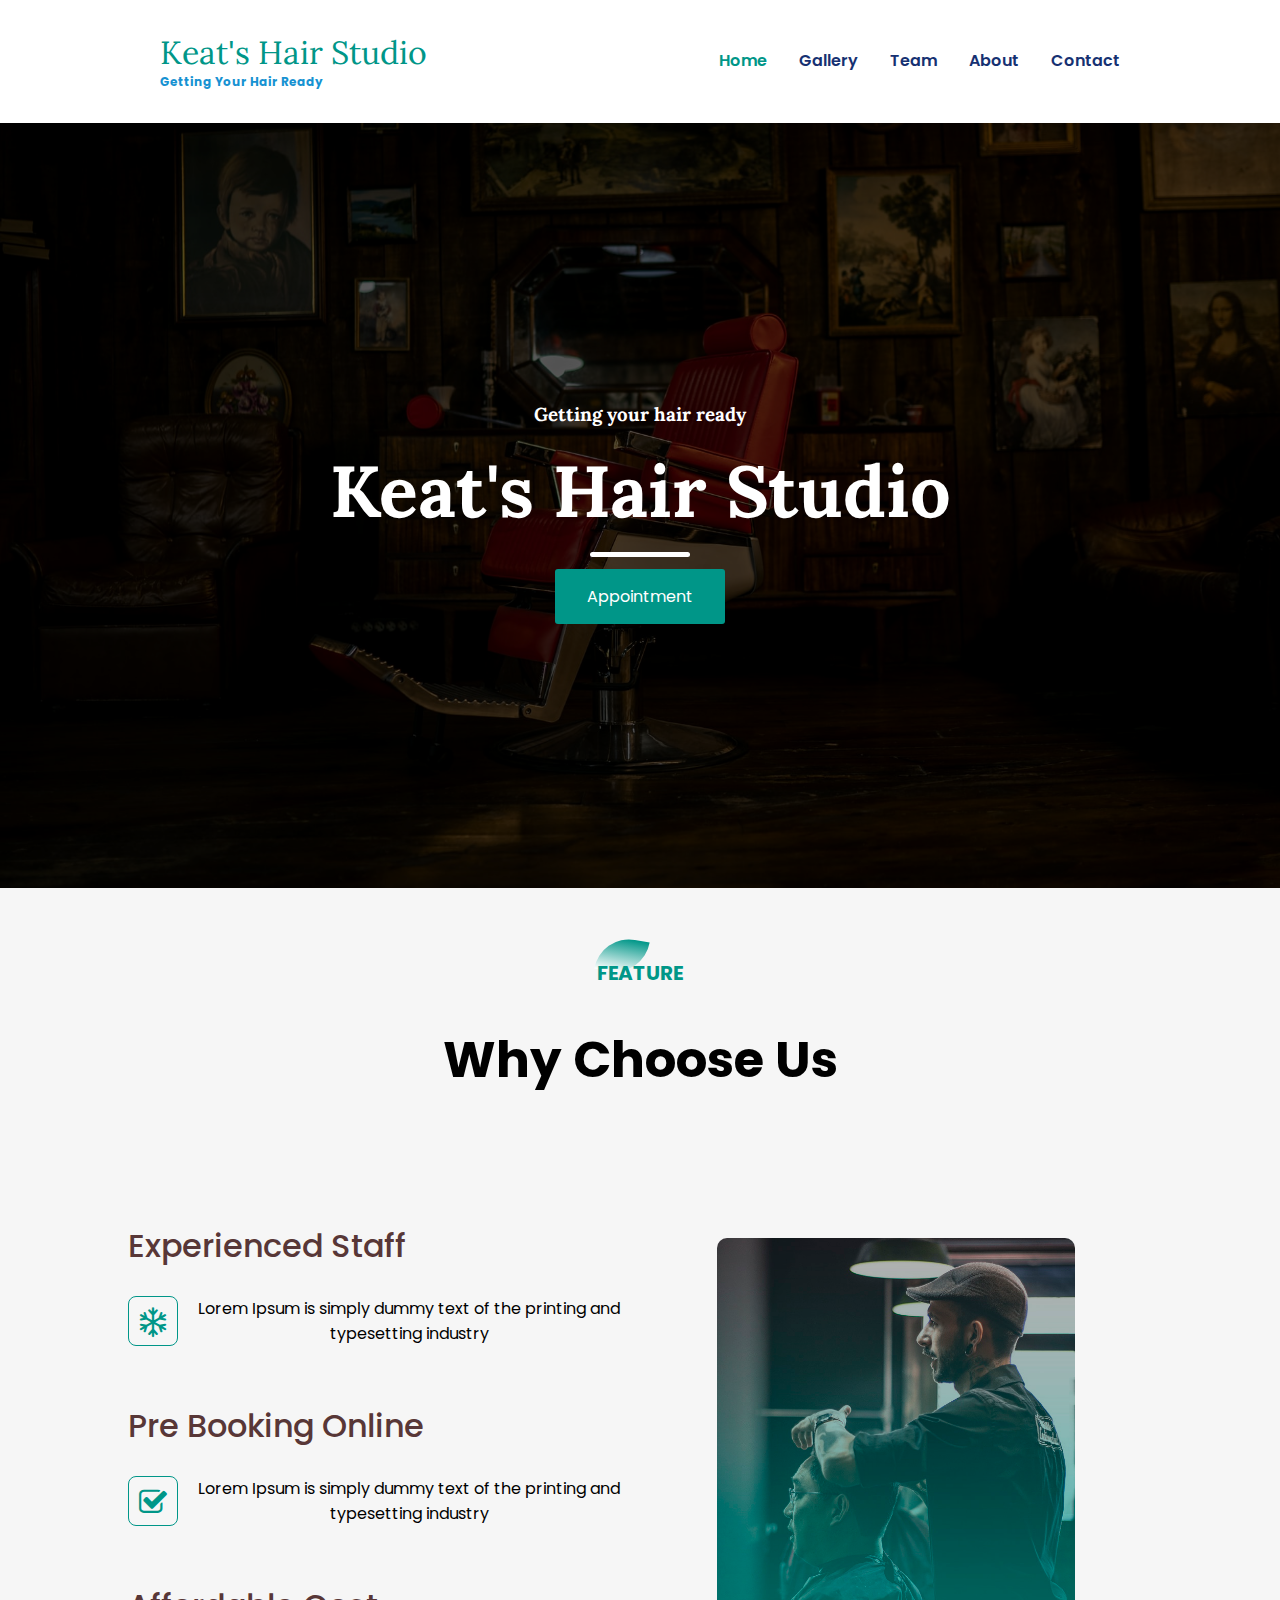
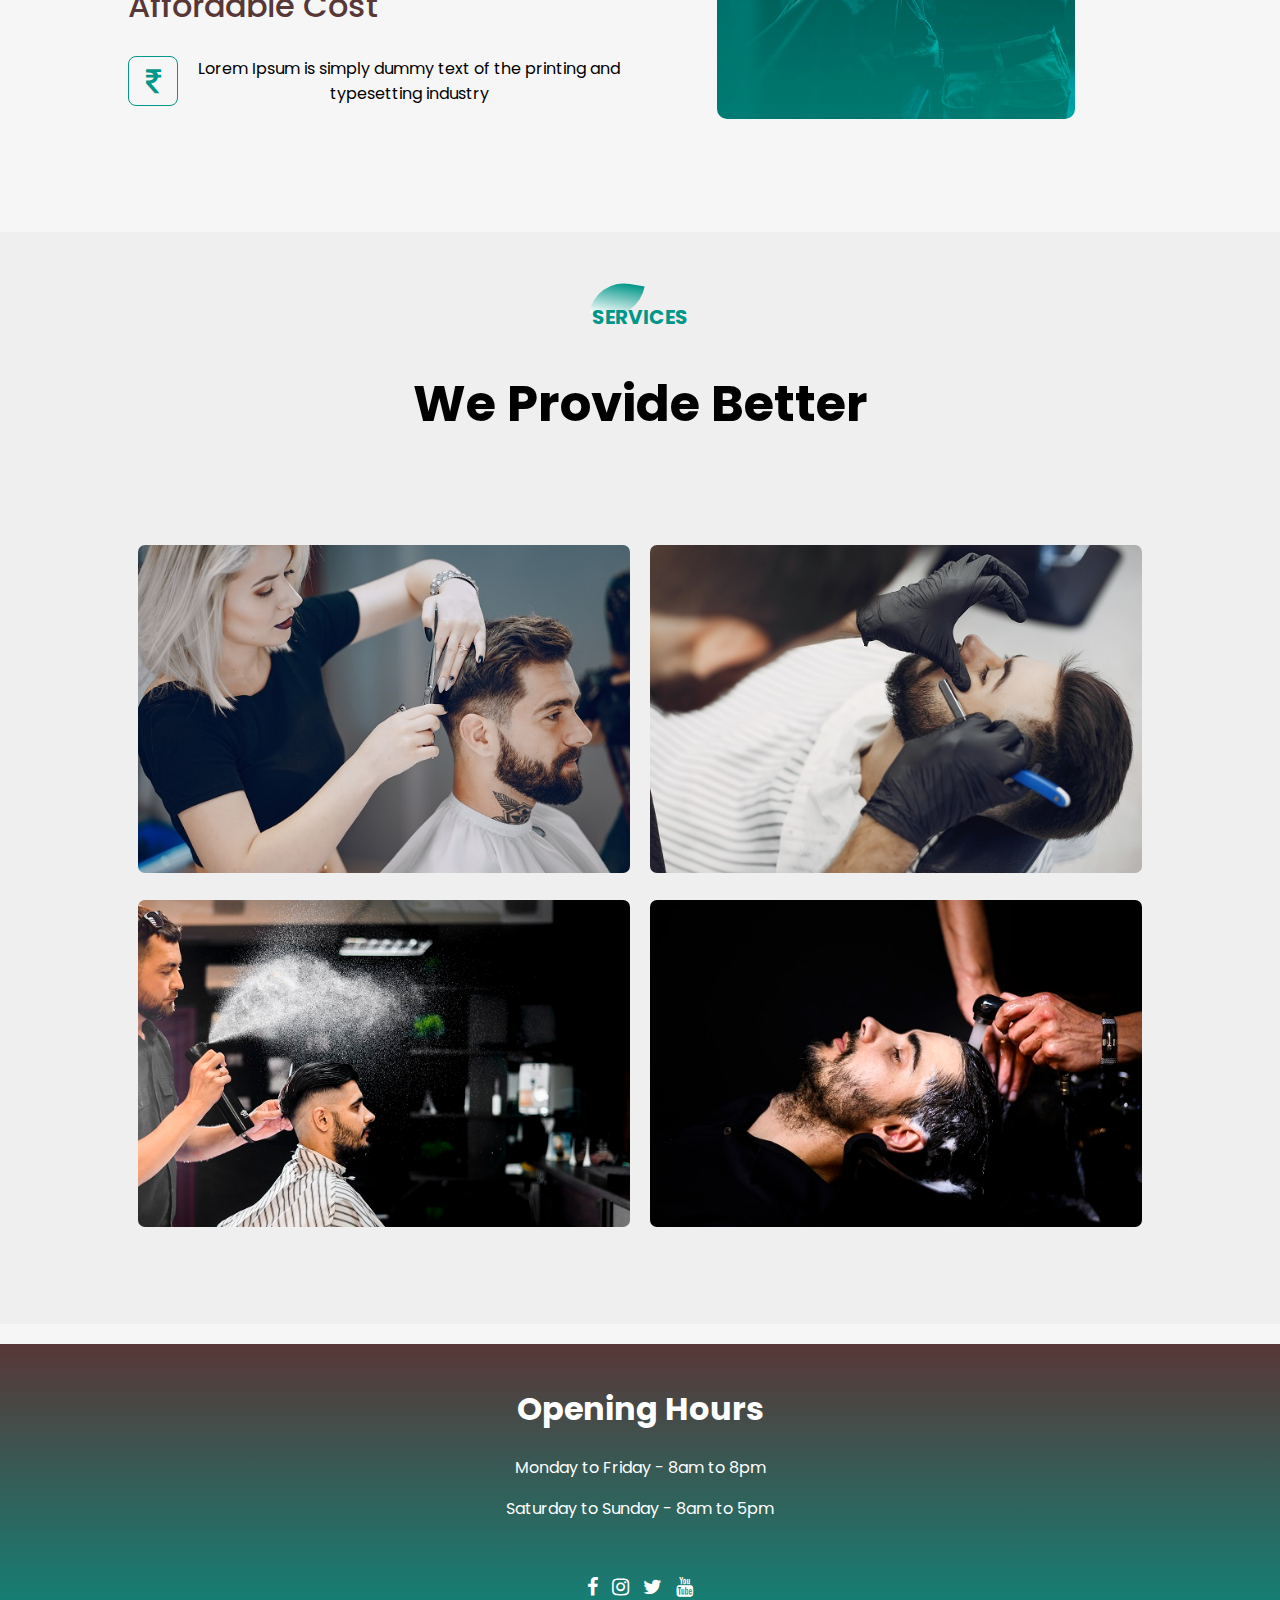
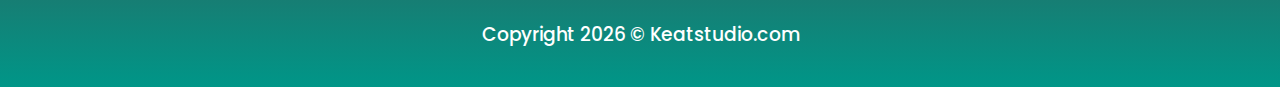
==== Case-study-2/index.html @ ceb7dfb4 "ok" ====
<!DOCTYPE html>
<html lang="en">
<head>
    <meta charset="UTF-8">
    <meta http-equiv="X-UA-Compatible" content="IE=edge">
    <meta name="viewport" content="width=device-width, initial-scale=1.0">
    <title>Keat's Hair Studio</title>
    <link rel="stylesheet" href="https://cdnjs.cloudflare.com/ajax/libs/font-awesome/4.7.0/css/font-awesome.min.css">
    <link rel="stylesheet" href="css/styles.css">
    <style>
        #home {
            background: url('img/andre-reis-1_DAlXy0wng-unsplash.jpg') no-repeat center center fixed;
            height: 85vh;
            position: relative;
            width: 100%;
            background-size: cover;
        }
    </style>
</head>

<body>
    <!-- NavBar -->
    <header class="header">
        <div class="container container-nav">
            <div class="site-title">
                    <h1>Keat's Hair Studio</h1>
                    <p class="subtitle">Getting your hair ready</p>
            </div>
            <nav>
                <ul>
                    <li><a href="index.html" class="current-page">Home</a></li>
                    <li><a href="gallery.html">Gallery</a></li>
                    <li><a href="team.html">Team</a></li>
                    <li><a href="about.html">About</a></li>
                    <li><a href="contact.html">Contact</a></li>
                </ul>
            </nav>
        </div>
    </header>
    <!-- End -->

    <!-- Content -->
    <main>
        <div id="home">
            <div class="overlay">
                <div class="landing-text">
                    <h3>Getting your hair ready</h3>
                    <h1>Keat's Hair Studio</h1>
                    <hr id="hr-main">
                    <a href="contact.html" class="button btn-hire">Appointment</a>
                </div>
            </div>
        </div>
    </main>
    <!-- End -->

    <!-- Features -->
    <section id="feature">
        <div class="title-text">
            <p>FEATURE</p>
            <h1>Why Choose Us</h1>
        </div>
        <div class="feature-box">
            <div class="features">
                <h1>Experienced Staff</h1>
                <div class="features-desc">
                    <div class="feature-icon">
                        <i class="fa fa-snowflake-o"></i>
                    </div>
                    <div class="feature-text"></div>
                    <p> Lorem Ipsum is simply dummy text of the printing and typesetting industry</p>
                </div>
                <h1>Pre Booking Online</h1>
                <div class="features-desc">
                    <div class="feature-icon">
                        <i class="fa fa-check-square-o"></i>
                    </div>
                    <div class="feature-text"></div>
                    <p> Lorem Ipsum is simply dummy text of the printing and typesetting industry</p>
                </div>
                <h1>Affordable Cost</h1>
                <div class="features-desc">
                    <div class="feature-icon">
                        <i class="fa fa-inr"></i>
                    </div>
                    <div class="feature-text"></div>
                    <p> Lorem Ipsum is simply dummy text of the printing and typesetting industry</p>
                </div>
            </div>
        <div class="feature-img">
            <img src="img/barber-man.jpg" alt="">
        </div>
        </div>
    </section>
    <!-- End Features -->

    <!-- Service -->
    <section id="service">
        <div class="title-text">
            <p>SERVICES</p>
            <h1>We Provide Better</h1>
        </div>
        <div class="service-box">
            <div class="single-service">
                <img src="img/pic-1.jpg" alt="">
                <div class="service-overlay"></div>
                <div class="service-desc">
                    <h3>Hair Cut</h3>
                    <hr>
                    <p>Lorem Ipsum is simply dummy text of the printing and typesetting industry</p>
                </div>
            </div>
            <div class="single-service">
                <img src="img/pic-2.jpg" alt="">
                <div class="service-overlay"></div>
                <div class="service-desc">
                    <h3>Beard Trim</h3>
                    <hr>
                    <p>Lorem Ipsum is simply dummy text of the printing and typesetting industry</p>
                </div>
            </div>
            <div class="single-service">
                <img src="img/pic-3.jpg" alt="">
                <div class="service-overlay"></div>
                <div class="service-desc">
                    <h3>Hair Styling</h3>
                    <hr>
                    <p>Lorem Ipsum is simply dummy text of the printing and typesetting industry</p>
                </div>
            </div>
            <div class="single-service">
                <img src="img/pic-4.jpg" alt="">
                <div class="service-overlay"></div>
                <div class="service-desc">
                    <h3>Hair Wash</h3>
                    <hr>
                    <p>Lorem Ipsum is simply dummy text of the printing and typesetting industry</p>
                </div>
            </div>
        </div>
    </section>
    <!-- End -->

    <!-- Footer -->
    <footer class="footer">
        <div class="footer-row">
            <div class="footer-left">
                <h1>Opening Hours</h1>
                <p><i class="fa fa-clock"></i>Monday to Friday - 8am to 8pm</p>
                <p><i class="fa fa-clock"></i>Saturday to Sunday - 8am to 5pm</p>
            </div>

        <div class="social-links">
            <i class="fa fa-facebook"></i>
            <i class="fa fa-instagram"></i>
            <i class="fa fa-twitter"></i>
            <i class="fa fa-youtube"></i>
        </div>
        <h3><span id="demo">&copy;</span><a href="#"> Keatstudio.com</a></h3>
    </footer>
    <!-- End -->

    <!-- Script -->
    <script src="js/index.js"></script>
    <!-- End -->
</body>

</html>
---- Case-study-2/css/styles.css ----
@import url("https://fonts.googleapis.com/css2?family=Lora:wght@400;500;600;700&display=swap");
@import url("https://fonts.googleapis.com/css2?family=Lora:wght@400;500;600;700&family=Poppins:wght@100;200;300;400;500;600;700;800;900&display=swap");

* {
  box-sizing: border-box;
}
body {
  margin: 0;
  padding: 0;
  font-family: "Poppins", sans-serif;
  background-color: #f6f6f6;
  height: 100vh;
}
.site-title h1 {
  font-weight: 400;
  font-family: "Lora", sans-serif;
  color: #009688;
  font-size: 2rem;
  margin: 0;
}
.subtitle {
  font-weight: 700;
  color: #1792d2;
  font-size: 0.75rem;
  margin: 0;
  text-transform: capitalize;
}
.container {
  width: 90%;
  max-width: 960px;
  margin: 0 auto;
}
.container-nav {
  display: flex;
  justify-content: space-between;
}

/* Navbar */
header {
  background-color: white;
  padding: 2em 0;
  box-shadow: 0 4px 8px 0 rgba(22, 22, 22, 0.19);
}
@media (max-width: 675px) {
  .container-nav {
    flex-direction: column;
  }
  header {
    text-align: center;
  }
}
nav ul {
  list-style-type: none;
  padding: 0;
  display: flex;
  justify-content: center;
}
nav li {
  margin-left: 2em;
}
nav a {
  text-decoration: none;
  color: #163172;
  font-weight: 600;
  text-transform: capitalize;
  padding: 2em 0;
}
nav a:hover,
nav a:focus {
  color: #009688;
}
.current-page {
  color: #009688;
}
.current-page:hover {
  color: #009688;
}
@media (max-width: 675px) {
  nav ul {
    flex-direction: column;
  }
  nav li {
    margin: 0.5em 0;
  }
}
/* Home page */
.overlay {
  position: absolute;
  height: 100%;
  width: 100%;
  top: 0;
  left: 0;
  background: rgba(0, 0, 0, 0.65);
  color: white;
  display: flex;
  align-items: center;
  justify-content: center;
  flex-direction: column;
}
.landing-text {
  display: table-cell;
  text-align: center;
  vertical-align: middle;
}
.landing-text h3 {
  font-weight: 700;
  color: white;
  font-family: "Lora", sans-serif;
}
.landing-text h1 {
  font-size: 450%;
  font-weight: 700;
  color: white;
  font-family: "Lora", sans-serif;
  padding-bottom: 0;
  margin: 0 0;
}
@media (max-width: 600px) {
  .landing-text h1 {
    font-size: 260%;
  }
}
.btn-hire {
  background-color: #009688;
  border: none;
  color: white;
  padding: 15px 32px;
  text-align: center;
  text-decoration: none;
  display: inline-block;
  font-size: 16px;
  margin: 4px 2px;
  cursor: pointer;
  border-radius: 3px;
}
.btn-hire:hover,
.btn-hire:focus {
  background-color: #163172;
}
@media (max-width: 800px) {
  .btn-hire {
    padding: 8px 16px;
  }
}
#hr-main {
  width: 100px;
  height: 5px;
  border-radius: 1rem;
  background-color: white;
  margin-bottom: 8px;
}

/* Feature */
#feature {
  width: 100%;
  padding: 70px 0;
}
.title-text {
  text-align: center;
  padding-bottom: 70px;
}
.title-text p{
  margin: auto;
  font-size: 20px;
  color: #009788;
  font-weight: bold;
  position: relative;
  z-index: 1;
  display: inline-block;
}
.title-text p::after{
  content: "";
  width: 50px;
  height: 35px;
  background: linear-gradient(#009688,#fff);
  position: absolute;
  top: -20px;
  left: 0;
  z-index: -1;
  transform: rotate(10deg);
  border-top-left-radius: 35px;
  border-bottom-right-radius: 35px;
}
.title-text h1{
  font-size: 50px;
}
.feature-box {
  width: 80%;
  margin: auto;
  display: flex;
  flex-wrap: wrap;
  align-items: center;
  text-align: center;
}
.features {
  flex-basis: 50%;
}
.feature-img {
  flex-basis: 50%;
  margin: auto;
}
.feature-img img{
  width: 70%;
  border-radius: 10px;
}
.features h1{
  text-align: left;
  margin-bottom: 10px;
  font-weight: 500;
  color: rgb(88, 55, 55);
}
.features-desc {
  display: flex;
  align-items: center;
  margin-bottom: 40px;
}
.feature-icon .fa{
  width: 50px;
  height: 50px;
  font-size: 30px;
  line-height: 50px;
  border-radius: 8px;
  color: #009688;
  border: 1px solid #009688;
}
@media screen and (max-width: 770px){
  .title-text h1{
      font-size: 35px;
  }
  .features{
      flex-basis: 100%;
  }
  .feature-img {
      flex-basis: 100%;
  }
  .feature-img img{
      width: 100%;
  }
}

/* Service */

#service{
  width: 100%;
  padding: 70px 0;
  background: #efefef;
}
.service-box{
  width: 80%;
  display: flex;
  flex-wrap: wrap;
  justify-content: space-around;
  margin: auto;
}
.single-service{
  flex-basis: 48%;
  text-align: center;
  border-radius: 7px;
  margin-bottom: 20px;
  color: #fff;
  position: relative;
}
.single-service img{
  width: 100%;
  border-radius: 7px;
}
.service-overlay{
  width: 100%;
  height: 100%;
  position: absolute;
  top: 0;
  border-radius: 7px;
  cursor: pointer;
  background: linear-gradient(rgba(0,0,0,0.5),#009688);
  opacity: 0;
  transition: 1s;
}
.single-service:hover .service-overlay{
  opacity: 1;
}
.service-desc {
  width: 80%;
  position: absolute;
  bottom: 0;
  left: 50%;
  opacity: 0;
  transform: translateX(-50%);
  transition: 1s;
}
hr {
  background: #fff;
  height: 2px;
  border: 0;
  margin: 15px auto;
  width: 60%;
}
.service-desc p{
  font-size: 14px;
}
.single-service:hover .service-desc{
  bottom: 40%;
  opacity: 1;
}

/* Testimonial */

#testimonial {
  width: 100%;
  padding: 70px 0;
}
.title-text {
  text-align: center;
}
.title-text h1{
  font-size: 50px;
}
.testimonial-row{
  width: 80%;
  margin: auto;
  display: flex;
  justify-content: space-between;
  align-items: flex-start;
  flex-wrap: wrap;
}
.testimonial-col{
  flex-basis: 28%;
  padding: 10px;
  margin-bottom: 30px;
  border-radius: 5px;
  box-shadow: 0 10px 20px 3px #00968814;
  cursor: pointer;
  transition: transform .5s;
}
.testimonial-col p{
  font-size: 14px;
}
.user{
  display: flex;
  align-items: center;
  margin: 20px 0;
}
.user img{
  width: 40px;
  margin-right: 20px;
  border-radius: 3px;
}
.user-info .fa{
  margin-left: 10px;
  font-size: 20px;
  color: #009688;
}
.user-info small{
  color: #009688;
}
.testimonial-col:hover{
  transform: translateY(7px);
}

/* Gallery Section */
.gallery-header {
  text-align: center;
  padding: 32px;
}
.gallery-header h1 {
  text-align: center;
  font-weight: 700;
  font-size: 3.2rem;
  color: #000000;
}
@media (max-width: 600px) {
  .gallery-header h1 {
    font-size: x-large;
  }
}
.gallery-header p {
  font-weight: 600;
  color: #181b2c;
}
.gallery-row {
  display: -ms-flexbox;
  display: flex;
  -ms-flex-wrap: wrap;
  flex-wrap: wrap;
  padding: 0 14px;
}

.column {
  -ms-flex: 25%;
  flex: 25%;
  max-width: 25%;
  padding: 0 6px;
}
.column img {
  margin-top: 8px;
  vertical-align: middle;
  width: 100%;
}
@media (max-width: 800px) {
  .column {
    -ms-flex: 50%;
    flex: 50%;
    max-width: 50%;
  }
}
@media (max-width: 600px) {
  .column {
    -ms-flex: 100%;
    flex: 100%;
    max-width: 100%;
  }
}

/* Team Section */
.team-header {
  text-align: center;
  padding: 32px;
}
.team-header h1 {
  text-align: center;
  font-weight: 700;
  font-size: 3.2rem;
  color: #000000;
}
@media (max-width: 600px) {
  .team h1 {
    font-size: x-large;
  }
}
.team p {
  font-weight: 600;
  color: #181b2c;
}
.team .row {
  display: -ms-flexbox;
  display: flex;
  -ms-flex-wrap: wrap;
  flex-wrap: wrap;
  padding: 0 14px;
}

.team .column {
  -ms-flex: 25%;
  flex: 25%;
  max-width: 25%;
  padding: 0 6px;
}
.team .column img {
  margin-top: 8px;
  vertical-align: middle;
  width: 100%;
  border-radius: 50%;
}
.team .column h3 {
  font-weight: 600;
  font-family: "Lora", sans-serif;
  color: #181b2c;
  text-align: center;
  margin-bottom: 3px;
}
.team .column p {
  font-weight: 400;
  color: #181b2c;
  text-align: center;
}
@media (max-width: 800px) {
  .team .column {
    -ms-flex: 50%;
    flex: 50%;
    max-width: 50%;
  }
}
@media (max-width: 600px) {
  .team .column {
    -ms-flex: 100%;
    flex: 100%;
    max-width: 100%;
  }
}

/* About Section */
.about {
  margin: 3rem 4rem;
  display: flex;
  flex-wrap: wrap;
}
.about-header {
  text-align: start;
}
@media (max-width: 576px) {
  .about-header {
    text-align: center;
  }
}
.about-header h1 {
  font-weight: 700;
  font-size: 3.2rem;
  color: #000000;
}
.about-content p {
  color: #181b2c;
}
/* Contact Section */
.contact h1 {
  text-align: center;
  font-weight: 700;
  font-size: 3.2rem;
  color: #000000;
}
.flex-container {
  display: flex;
  flex-wrap: wrap;
  text-align: center;
  margin: 10px 2em;
}
.flex-item-left {
  padding: 10px;
  flex: 50%;
}
.flex-item-left h4 {
  font-weight: 700;
  color: #181b2c;
}
.flex-item-left p {
  font-weight: 400;
  color: #181b2c;
}
.flex-item-right {
  padding: 10px;
  flex: 50%;
}
.flex-item-right form {
  margin: 10px;
}

.flex-item-right label {
  font-size: 18px;
}

.flex-item-right form input[type="text"],
form input[type="text"], select, textarea {
  font-weight: 400;
  width: 100%;
  padding: 12px;
  border: 1px solid #ccc;
  border-radius: 4px;
  box-sizing: border-box;
  margin-top: 6px;
  margin-bottom: 16px;
  resize: vertical;
}
.flex-item-right button {
  background-color: #009688;
  border: none;
  color: white;
  padding: 15px 32px;
  text-align: center;
  text-decoration: none;
  display: inline-block;
  font-size: 16px;
  margin: 4px 2px;
  cursor: pointer;
  border-radius: 3px;
  width: 100%;
}
.flex-item-right button:hover,
.flex-item-right button:focus {
  background-color: #163172;
  color: white;
}
@media (max-width: 800px) {
  .flex-item-left,
  .flex-item-right {
    flex: 100%;
  }
}

/* Footer */

.footer {
  padding: 20px;
  text-align: center;
  background-color: #009688;
  background: linear-gradient(rgb(88, 55, 55),#009688);
  margin-top: 20px;
  color: #fff;
}

.footer h3 > span,
.footer h3 > a {
  color: white;
  text-decoration: none;
  font-weight: 500;
  margin: 0 auto;
}

.social-links {
  text-align: center;
}
.social-links .fa {
  font-size: 20px;
  margin: 40px 5px 0;
  color: #fff;
  cursor: pointer;
  transition: .5s;
}
.social-links .fa:hover{
  color: #ff9900;
}
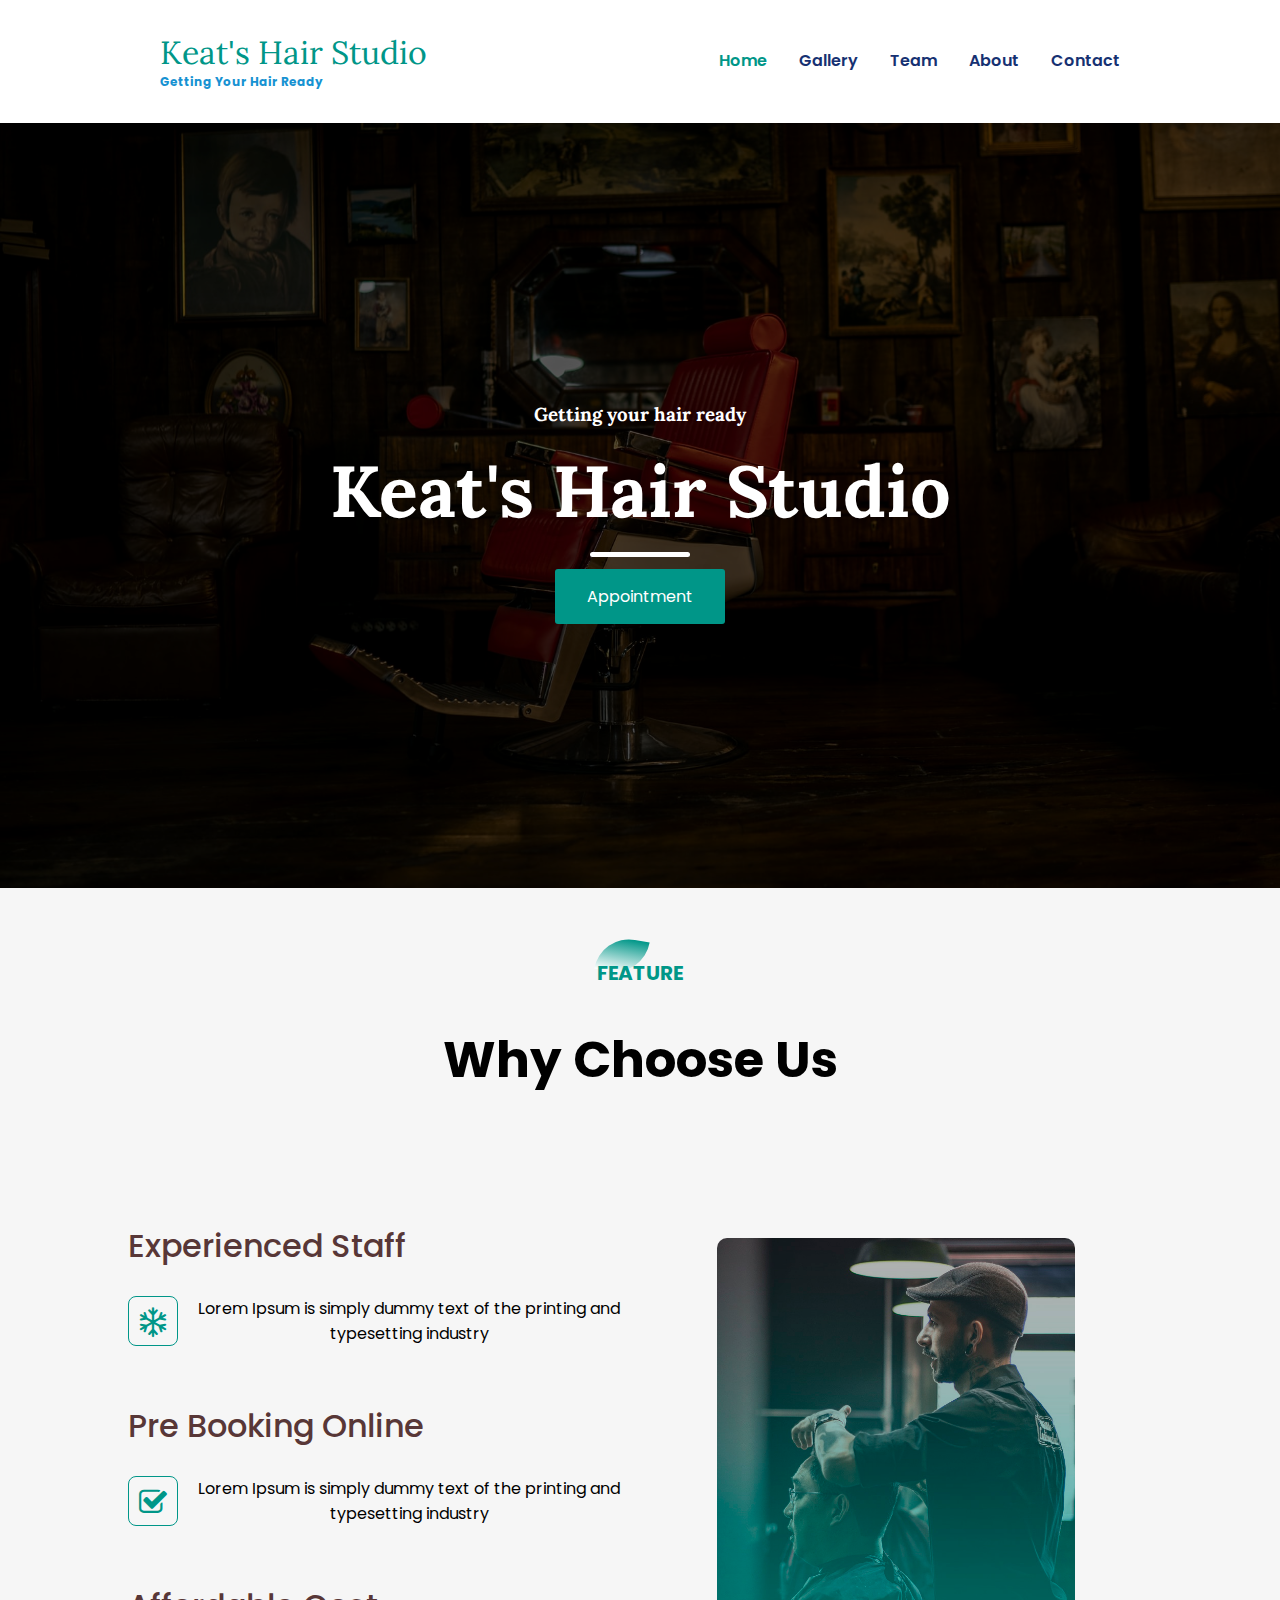
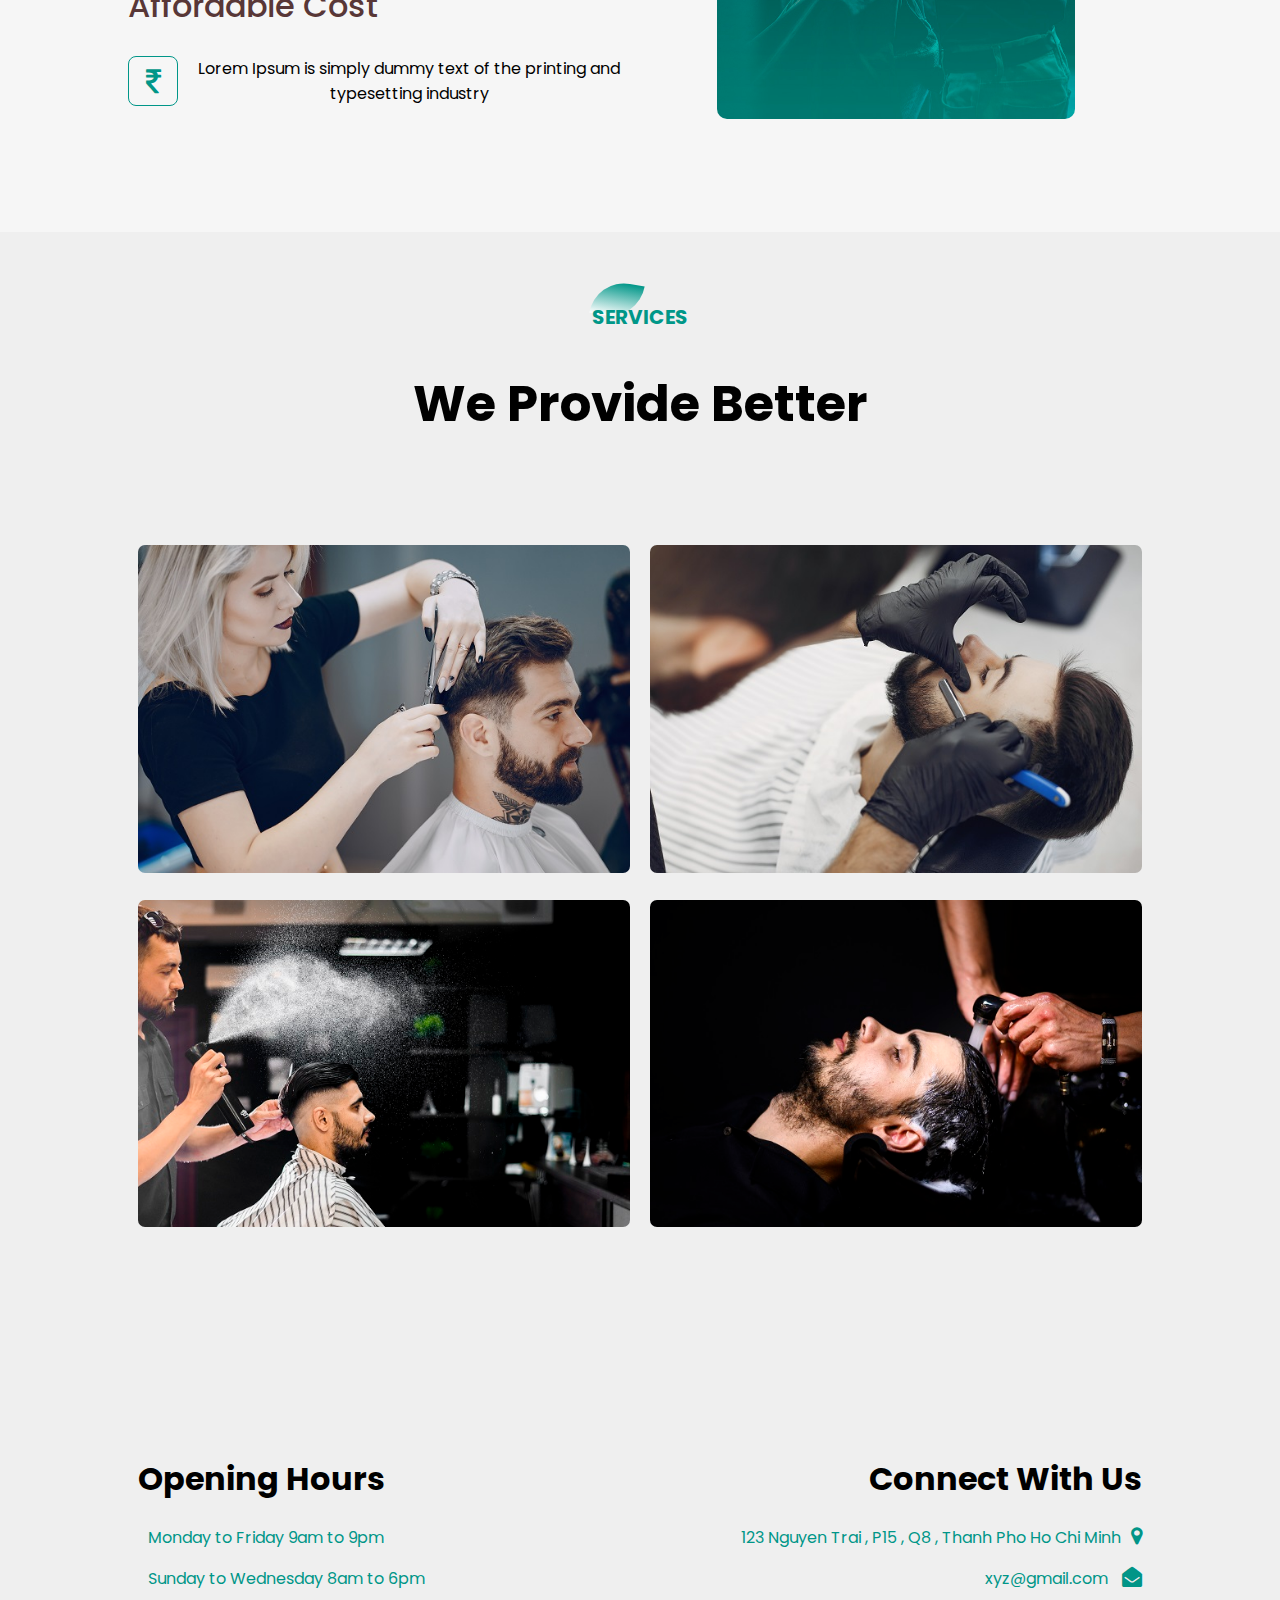
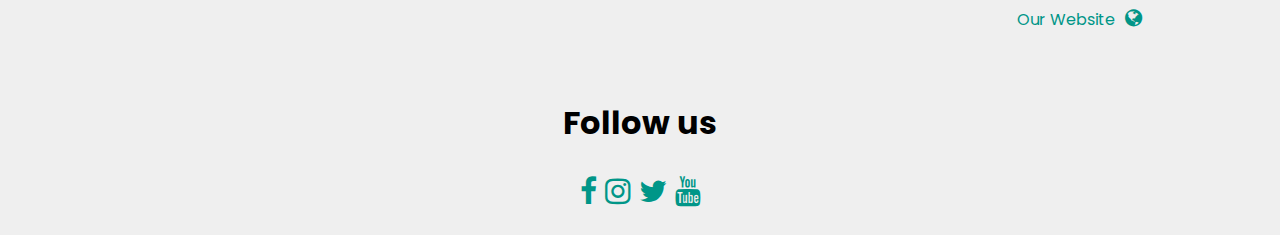
==== commit 02d67262: "third" ====
--- a/Case-study-2/index.html
+++ b/Case-study-2/index.html
@@ -142,21 +142,32 @@
     <!-- End -->
 
     <!-- Footer -->
-    <footer class="footer">
+    <!-- Footer -->
+    <footer id="footer-section">
         <div class="footer-row">
             <div class="footer-left">
                 <h1>Opening Hours</h1>
-                <p><i class="fa fa-clock"></i>Monday to Friday - 8am to 8pm</p>
-                <p><i class="fa fa-clock"></i>Saturday to Sunday - 8am to 5pm</p>
+                <p><i id="right-btn" class="fa fa-clock"></i>Monday to Friday 9am to 9pm</p>
+                <p><i id="right-btn" class="fa fa-clock"></i>Sunday to Wednesday 8am to 6pm</p>
             </div>
-
-        <div class="social-links">
-            <i class="fa fa-facebook"></i>
-            <i class="fa fa-instagram"></i>
-            <i class="fa fa-twitter"></i>
-            <i class="fa fa-youtube"></i>
+            <div class="footer-right">
+                <h1>Connect With Us</h1>
+                <p>123 Nguyen Trai , P15 , Q8 , Thanh Pho Ho Chi Minh<i id="i-btn" class="fa fa-map-marker"></i></p>
+                <p>xyz@gmail.com <i id="i-btn" class="fa fa-envelope-open"></i></p>
+                <p>
+                    <a id="website" href="index.html" target="_blank">Our Website<i id="i-btn"class="fa fa-globe"></i></a>
+                </p>
+            </div>
         </div>
-        <h3><span id="demo">&copy;</span><a href="#"> Keatstudio.com</a></h3>
+        <div class="social-media">
+            <h1>Follow us</h1>
+            <div class="social-media-links">
+                <i class="fa fa-facebook"></i>
+                <i class="fa fa-instagram"></i>
+                <i class="fa fa-twitter"></i>
+                <i class="fa fa-youtube"></i>
+            </div>
+        </div>
     </footer>
     <!-- End -->
 
--- a/Case-study-2/css/styles.css
+++ b/Case-study-2/css/styles.css
@@ -26,7 +26,7 @@
   text-transform: capitalize;
 }
 .container {
-  width: 90%;
+  width: 100%;
   max-width: 960px;
   margin: 0 auto;
 }
@@ -438,26 +438,26 @@
   padding: 0 14px;
 }
 
-.team .column {
+.team .card {
   -ms-flex: 25%;
   flex: 25%;
   max-width: 25%;
   padding: 0 6px;
 }
-.team .column img {
+.team .card img {
   margin-top: 8px;
   vertical-align: middle;
   width: 100%;
   border-radius: 50%;
 }
-.team .column h3 {
+.team .card h3 {
   font-weight: 600;
   font-family: "Lora", sans-serif;
   color: #181b2c;
   text-align: center;
   margin-bottom: 3px;
 }
-.team .column p {
+.team .card p {
   font-weight: 400;
   color: #181b2c;
   text-align: center;
@@ -575,34 +575,74 @@
 }
 
 /* Footer */
-
-.footer {
-  padding: 20px;
-  text-align: center;
-  background-color: #009688;
-  background: linear-gradient(rgb(88, 55, 55),#009688);
-  margin-top: 20px;
-  color: #fff;
-}
-
-.footer h3 > span,
-.footer h3 > a {
-  color: white;
+footer {
+  padding: 100px 0 20px;
+  background: #efefef;
+}
+
+.footer-row {
+  width: 80%;
+  margin: 0 auto;
+  display: flex;
+  flex-wrap: wrap;
+  justify-content: space-between;
+}
+
+.footer-left,
+.footer-right {
+  flex-basis: 45%;
+  padding: 10px;
+  margin-bottom: 20px;
+}
+
+.footer-right {
+  text-align: right;
+}
+
+.footer-right p {
+  font-size: 16px;
+  margin-left: 10px;
+  color: #009688;
+}
+
+.footer-left p {
+  font-size: 16px;
+  color: #009688;
+}
+
+#right-btn {
+  margin-right: 10px;
+  color: #019587;
+  font-size: 20px;
+}
+
+#i-btn {
+  margin-left: 10px;
+  color: #019587;
+  font-size: 20px;
+}
+
+#website {
   text-decoration: none;
-  font-weight: 500;
+  color: #009688;
+}
+
+.social-media {
+  width: 80%;
   margin: 0 auto;
-}
-
-.social-links {
-  text-align: center;
-}
-.social-links .fa {
-  font-size: 20px;
-  margin: 40px 5px 0;
-  color: #fff;
-  cursor: pointer;
-  transition: .5s;
-}
-.social-links .fa:hover{
-  color: #ff9900;
+  text-align: center;
+}
+
+.social-media-links {
+  font-size: 30px;
+  color: #009688;
+  transition: 1s;
+  -webkit-transition: 1s;
+  -moz-transition: 1s;
+  -ms-transition: 1s;
+  -o-transition: 1s;
+}
+
+.social-media-links .fa:hover{
+color: #ff9900;
 }